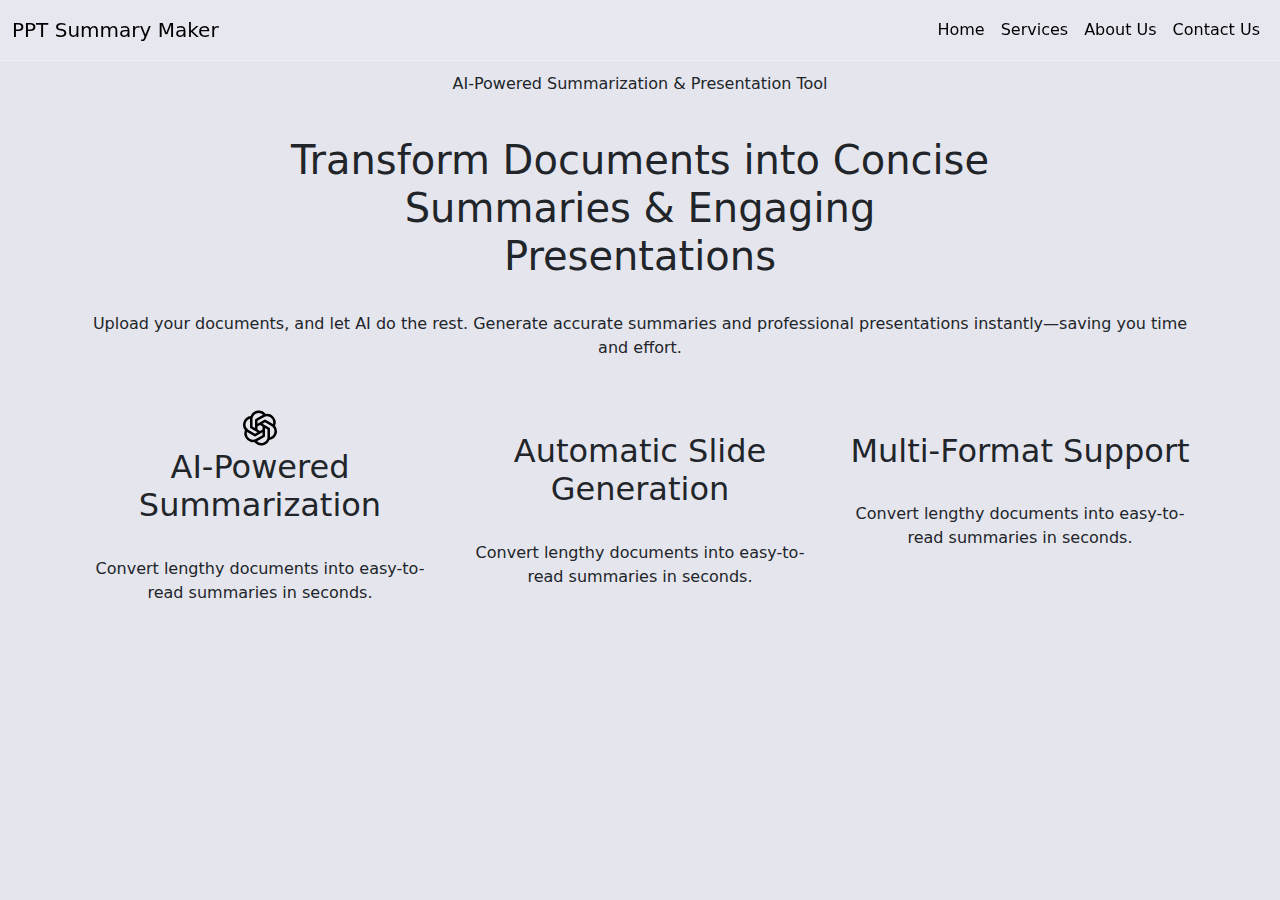
==== sevices.html @ 2a758e2b "Add files via upload" ====
<!DOCTYPE html>
<html lang="en">
<head>
    <meta charset="UTF-8">
    <meta name="viewport" content="width=device-width, initial-scale=1.0">
    <title>Our Services</title>
    <link href="https://cdn.jsdelivr.net/npm/bootstrap@5.3.3/dist/css/bootstrap.min.css" rel="stylesheet">
    <script src="https://cdn.jsdelivr.net/npm/bootstrap@5.3.3/dist/js/bootstrap.bundle.min.js"></script>
    <style>
        body {
            background-color: #E5E5EE;
        }
        .content{
            margin-top: 8vh;
        }
        /* Frosted Glass Effect for Navbar */
        .navbar-blur {
            background: rgba(255, 255, 255, 0.1); /* Slight transparency */
            backdrop-filter: blur(15px); /* The actual blur effect */
            -webkit-backdrop-filter: blur(15px); /* For Safari */
            position: fixed; /* Keeps navbar at top */
            width: 100%;
            top: 0;
            left: 0;
            z-index: 1000; /* Makes sure it’s above content */
            padding: 10px 0;
            border-bottom: 1px solid rgba(255, 255, 255, 0.3);
        }
        ::selection {
            color: white;
            background: #6C63FF;
        }
        a{
            text-decoration: none;
        }
        a:link {
        color: black;  /* Unvisited link color */
        }

        a:visited {
        color: black; /* Visited link color */
        }

    </style>
</head>
<body>

    <!-- NAVBAR -->
    <nav class="navbar navbar-expand-sm navbar-blur">
        <div class="container-fluid">
            <a class="navbar-brand" href="index.html">PPT Summary Maker</a>
            <button class="navbar-toggler" type="button" data-bs-toggle="collapse" data-bs-target="#navbarNav">
                <span class="navbar-toggler-icon"></span>
            </button>
            <div class="collapse navbar-collapse" id="navbarNav">
                <ul class="navbar-nav ms-auto">
                    <li class="nav-item">
                        <a class="nav-link active" href="index.html">Home</a>
                    </li>
                    <li class="nav-item">
                        <a class="nav-link" href="sevices.html">Services</a>
                    </li>
                    <li class="nav-item">
                        <a class="nav-link" href="about.html">About Us</a>
                    </li>
                    <li class="nav-item">
                        <a class="nav-link" href="contact.html">Contact Us</a>
                    </li>
                </ul>
            </div>
        </div>
    </nav>
    <div class="container text-center content">
        <p>AI-Powered Summarization & Presentation Tool</p>
        <br>
        <h1>Transform Documents into Concise<br>Summaries & Engaging<br>Presentations</h1>
        <br>
        <p>Upload your documents, and let AI do the rest. Generate accurate summaries and professional presentations instantly—saving you time and effort.</p>
        <div class="row my-5">
            <div class="col-lg-4 px-3">
                <img src="Images/open-ai-logo.svg" height="40px" width="42px" class="mx-5">
                <h2>AI-Powered Summarization</h2>
                <br>
                <p>Convert lengthy documents into easy-to-read summaries in seconds.</p>
            </div>
            <div class="col-lg-4 px-3">
                <br>
                <h2>Automatic Slide Generation</h2>
                <br>
                <p>Convert lengthy documents into easy-to-read summaries in seconds.</p>
            </div>
            <div class="col-lg-4 px-3">
                <br>
                <h2>Multi-Format Support</h2>
                <br>
                <p>Convert lengthy documents into easy-to-read summaries in seconds.</p>
            </div>
        </div>
    </div>
</body>
</html>
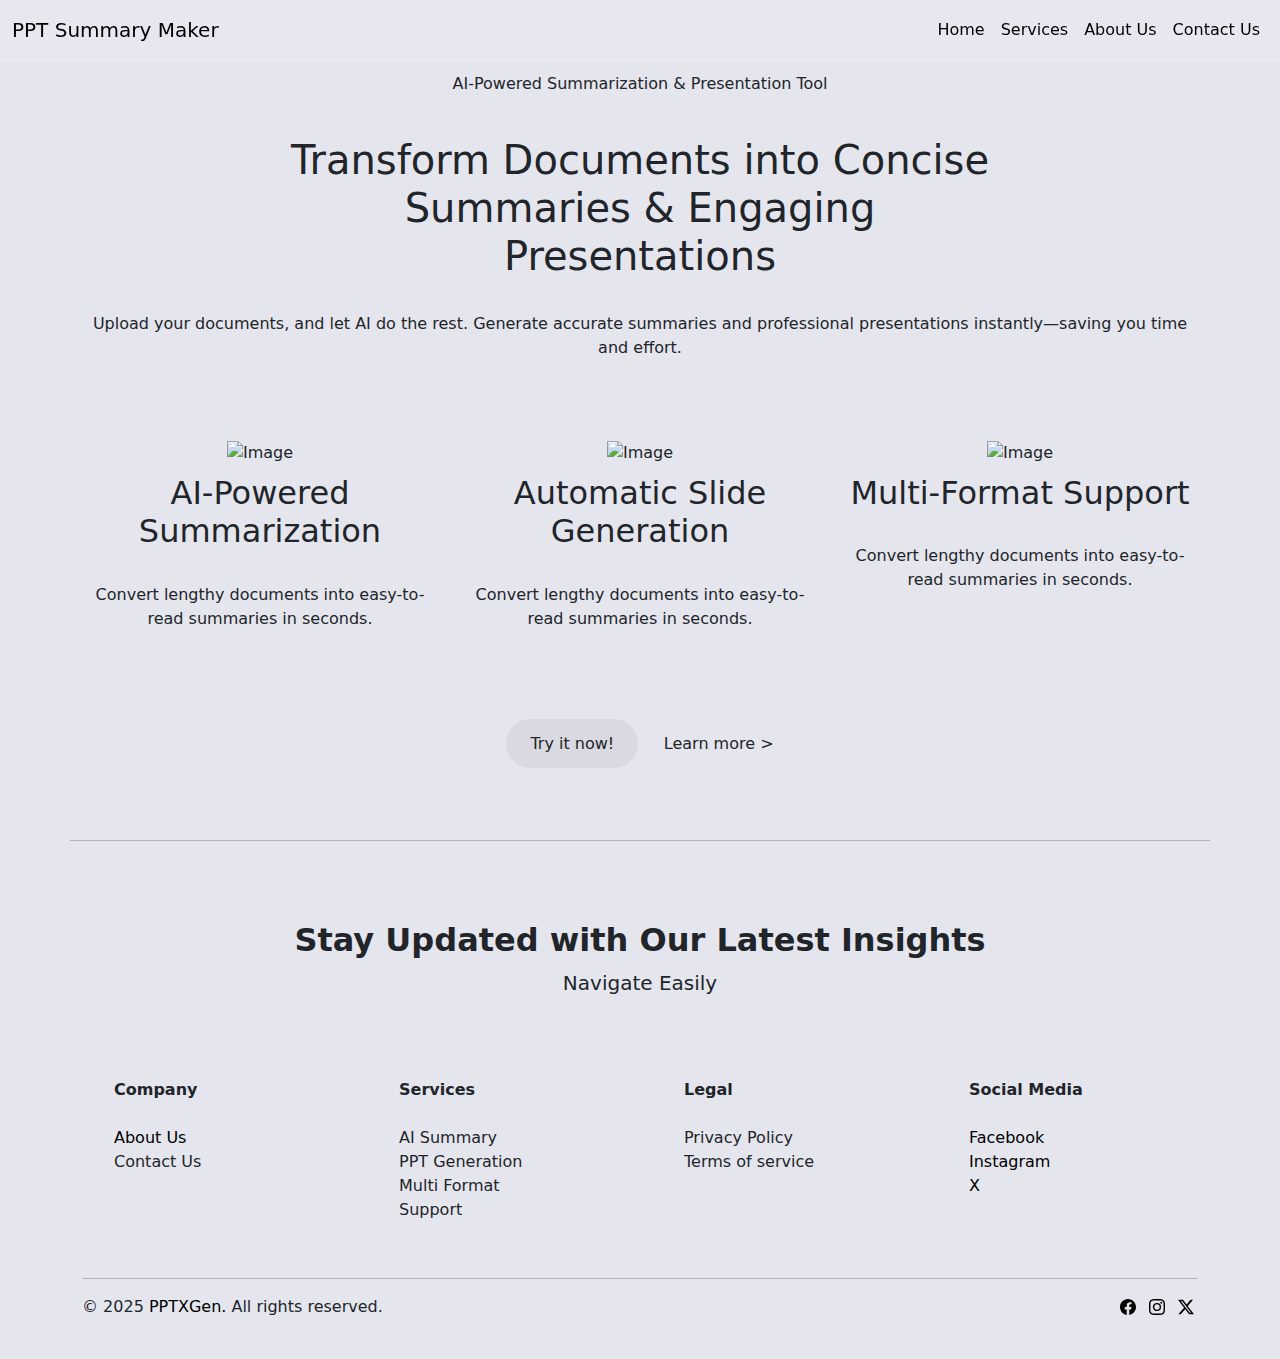
==== commit 1ef4eecc: "Add files via upload" ====
--- a/sevices.html
+++ b/sevices.html
@@ -77,25 +77,100 @@
         <br>
         <p>Upload your documents, and let AI do the rest. Generate accurate summaries and professional presentations instantly—saving you time and effort.</p>
         <div class="row my-5">
-            <div class="col-lg-4 px-3">
-                <img src="Images/open-ai-logo.svg" height="40px" width="42px" class="mx-5">
+            <div class="col-lg-4" style="padding: 0vh 1vw;">
+                <br>
+                <img src="Images/open-ai-logo.svg" alt="Image" height="40px" width="42px" style="margin: 1vh 0vw;">
                 <h2>AI-Powered Summarization</h2>
                 <br>
                 <p>Convert lengthy documents into easy-to-read summaries in seconds.</p>
             </div>
-            <div class="col-lg-4 px-3">
+            <div class="col-lg-4 px-3" style="padding: 0vh 1vw;">
                 <br>
+                <img src="Images/microsoft-powerpoint-logo.svg" alt="Image" height="40px" width="42px" style="margin: 1vh 0vw;">
                 <h2>Automatic Slide Generation</h2>
                 <br>
                 <p>Convert lengthy documents into easy-to-read summaries in seconds.</p>
             </div>
-            <div class="col-lg-4 px-3">
+            <div class="col-lg-4 px-3" style="padding: 0vh 1vw;">
                 <br>
+                <img src="Images/file.svg" alt="Image" height="40px" width="42px" style="margin: 1vh 0vw;">
                 <h2>Multi-Format Support</h2>
                 <br>
                 <p>Convert lengthy documents into easy-to-read summaries in seconds.</p>
             </div>
+            <div style="margin: 8vh 0vw;">
+                <span class="d-flex text-center align-items-center justify-content-center">
+                    <div style="margin-right: 1vw; padding: 0.8em 1.5em; background-color: rgba(0, 0, 0, 0.05);" class="rounded-pill">Try it now!</div>
+                    <div style="margin-left: 1vw;">Learn more ></div>
+                </span>
+            </div>
+            <hr>
         </div>
+    </div>
+    <div class="foot">
+        <div class="container text-center my-5 py-3">
+            <h2 class="fw-bold">Stay Updated with Our Latest Insights</h2>
+            <p class="lead">Navigate Easily</p>
+        </div>    
+        <div class="container">
+            <div class="row">
+                <div class="col-lg-3">
+                    <ul style="list-style-type: none;">
+                        <li><b>Company</b></li>
+                        <br>
+                        <li><a href="about.html">About Us</a></li>
+                        <li>Contact Us</li>
+                    </ul>
+                </div>
+                <div class="col-lg-3">
+                    <ul style="list-style-type: none;">
+                        <li><b>Services</b></li>
+                        <br>
+                        <li>AI Summary</li>
+                        <li>PPT Generation</li>
+                        <li>Multi Format<br>Support</li>
+                    </ul>
+                </div>
+                <div class="col-lg-3">
+                    <ul style="list-style-type: none;">
+                        <li><b>Legal</b></li>
+                        <br>
+                        <li>Privacy Policy</li>
+                        <li>Terms of service</li>
+                    </ul>
+                </div>
+                <div class="col-lg-3">
+                    <ul style="list-style-type: none;">
+                        <li><b>Social Media</b></li>
+                        <br>
+                        <li><a href="https://www.x.com/" target="_blank">Facebook</a></li>
+                        <li><a href="https://www.instagarm.com/" target="_blank">Instagram</a></li>
+                        <li><a href="https://www.instagarm.com/" target="_blank">X</a></li>
+                    </ul>
+                </div>
+            </div>
+            <br>
+            <hr>
+            <div class="row">
+            <div class="col-sm-6">
+                <p>© 2025 <a href="index.html">PPTXGen.</a> All rights reserved.</p>
+            </div>
+            <div class="col-sm-6 text-end">
+            <span>
+                <a href="https://www.facebook.com/" target="_blank"><svg xmlns="http://www.w3.org/2000/svg" width="16" height="16" fill="currentColor" class="bi bi-facebook mx-1" viewBox="0 0 16 16">
+                    <path d="M16 8.049c0-4.446-3.582-8.05-8-8.05C3.58 0-.002 3.603-.002 8.05c0 4.017 2.926 7.347 6.75 7.951v-5.625h-2.03V8.05H6.75V6.275c0-2.017 1.195-3.131 3.022-3.131.876 0 1.791.157 1.791.157v1.98h-1.009c-.993 0-1.303.621-1.303 1.258v1.51h2.218l-.354 2.326H9.25V16c3.824-.604 6.75-3.934 6.75-7.951"/>
+                </svg></a>
+                <a href="https://www.instagarm.com/" target="_blank"><svg xmlns="http://www.w3.org/2000/svg" width="16" height="16" fill="currentColor" class="bi bi-instagram mx-1" viewBox="0 0 16 16">
+                    <path d="M8 0C5.829 0 5.556.01 4.703.048 3.85.088 3.269.222 2.76.42a3.9 3.9 0 0 0-1.417.923A3.9 3.9 0 0 0 .42 2.76C.222 3.268.087 3.85.048 4.7.01 5.555 0 5.827 0 8.001c0 2.172.01 2.444.048 3.297.04.852.174 1.433.372 1.942.205.526.478.972.923 1.417.444.445.89.719 1.416.923.51.198 1.09.333 1.942.372C5.555 15.99 5.827 16 8 16s2.444-.01 3.298-.048c.851-.04 1.434-.174 1.943-.372a3.9 3.9 0 0 0 1.416-.923c.445-.445.718-.891.923-1.417.197-.509.332-1.09.372-1.942C15.99 10.445 16 10.173 16 8s-.01-2.445-.048-3.299c-.04-.851-.175-1.433-.372-1.941a3.9 3.9 0 0 0-.923-1.417A3.9 3.9 0 0 0 13.24.42c-.51-.198-1.092-.333-1.943-.372C10.443.01 10.172 0 7.998 0zm-.717 1.442h.718c2.136 0 2.389.007 3.232.046.78.035 1.204.166 1.486.275.373.145.64.319.92.599s.453.546.598.92c.11.281.24.705.275 1.485.039.843.047 1.096.047 3.231s-.008 2.389-.047 3.232c-.035.78-.166 1.203-.275 1.485a2.5 2.5 0 0 1-.599.919c-.28.28-.546.453-.92.598-.28.11-.704.24-1.485.276-.843.038-1.096.047-3.232.047s-2.39-.009-3.233-.047c-.78-.036-1.203-.166-1.485-.276a2.5 2.5 0 0 1-.92-.598 2.5 2.5 0 0 1-.6-.92c-.109-.281-.24-.705-.275-1.485-.038-.843-.046-1.096-.046-3.233s.008-2.388.046-3.231c.036-.78.166-1.204.276-1.486.145-.373.319-.64.599-.92s.546-.453.92-.598c.282-.11.705-.24 1.485-.276.738-.034 1.024-.044 2.515-.045zm4.988 1.328a.96.96 0 1 0 0 1.92.96.96 0 0 0 0-1.92m-4.27 1.122a4.109 4.109 0 1 0 0 8.217 4.109 4.109 0 0 0 0-8.217m0 1.441a2.667 2.667 0 1 1 0 5.334 2.667 2.667 0 0 1 0-5.334"/>
+                </svg></a>
+                <a href="https://www.x.com/" target="_blank"><svg xmlns="http://www.w3.org/2000/svg" width="16" height="16" fill="currentColor" class="bi bi-twitter-x mx-1" viewBox="0 0 16 16">
+                    <path d="M12.6.75h2.454l-5.36 6.142L16 15.25h-4.937l-3.867-5.07-4.425 5.07H.316l5.733-6.57L0 .75h5.063l3.495 4.633L12.601.75Zm-.86 13.028h1.36L4.323 2.145H2.865z"/>
+                </svg></a>
+            </span>
+            </div>
+            </div>
+        </div>
+        <br>
     </div>
 </body>
 </html>